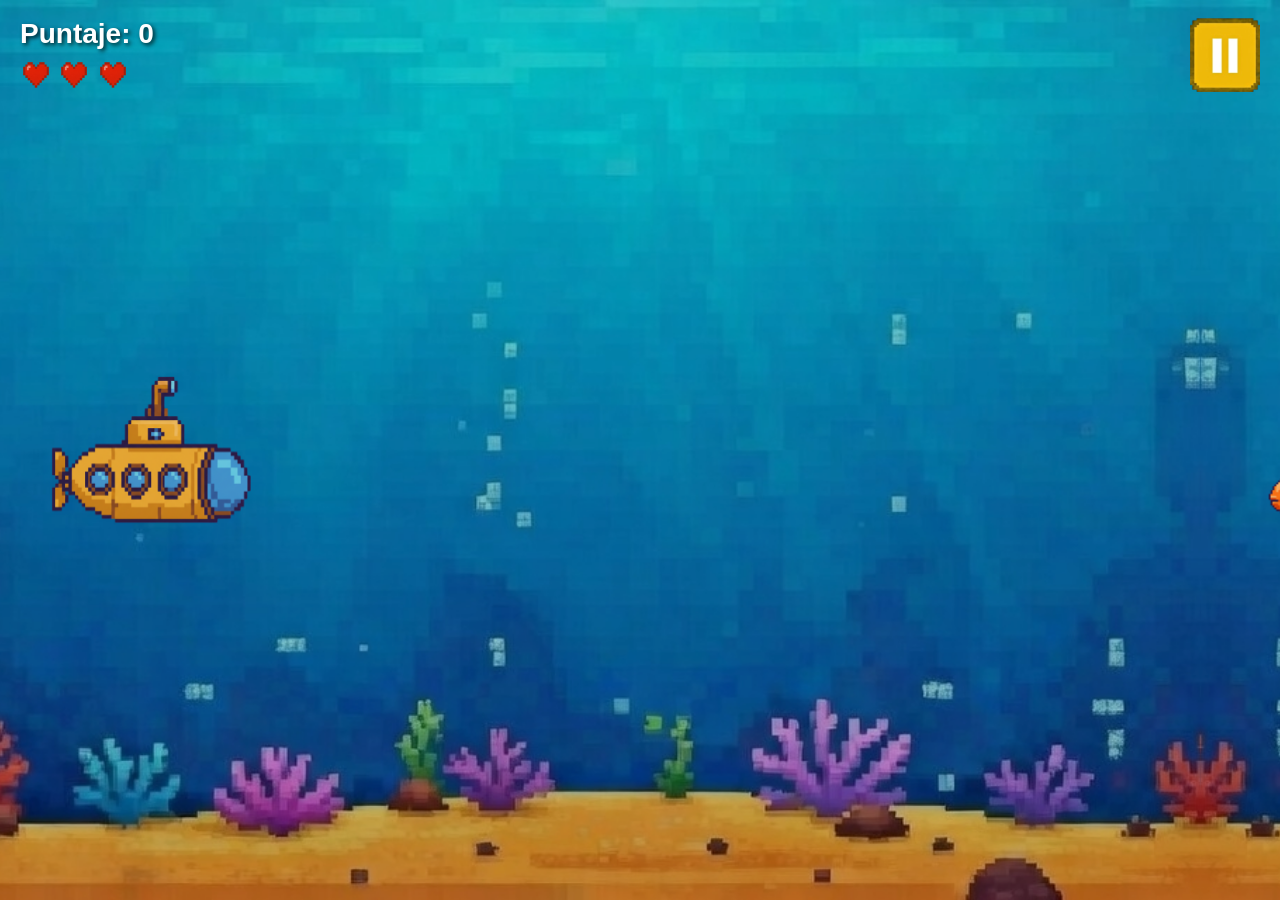
==== game.html @ e856409c "primer commit" ====
<!DOCTYPE html>
<html lang="es">
<head>
    <meta charset="UTF-8">
    <meta name="viewport" content="width=device-width, initial-scale=1.0">
    <link rel="stylesheet" href="game.css">
    <title>EcoSub - Juego Submarino</title>
</head>
<body>
    <!-- contenedor principal del juego -->
    <div id="contenedorJuego">

        <!-- secuencia del fondo-->
        <div id="escenario">
            <div id="cintaFondos">
                <img src="img/fondo1.png" class="imagenFondo" alt="fondo marino 1">
                <img src="img/fondo2.png" class="imagenFondo" alt="fondo marino 2">
                <img src="img/fondo1.png" class="imagenFondo" alt="fondo marino 1">
                <img src="img/fondo2.png" class="imagenFondo" alt="fondo marino 2">
                <img src="img/fondo1.png" class="imagenFondo" alt="fondo marino 1">
                <img src="img/fondo2.png" class="imagenFondo" alt="fondo marino 2">
                <img src="img/fondo1.png" class="imagenFondo" alt="fondo marino 1">
                <img src="img/fondo2.png" class="imagenFondo" alt="fondo marino 2">
                <img src="img/fondo1.png" class="imagenFondo" alt="fondo marino 1">
                <img src="img/fondo3.png" class="imagenFondo" alt="fondo marino 3 final">
            </div>
        </div>

        <!-- submarino jugador-->
        <img src="img/sub.png" id="submarino" alt="submarino jugador">

        <!-- ui de juego -->
        <div id="uiJuego">
            <div class="scores">
               <div id="puntaje">Puntaje: 0</div>
                <div id="vidas" class="contenedorVidas"></div> 
            </div>
            <div class="pause_reanude">
                <img src="img/pause.png" id="pauseBtn" onclick="pausarJuego()">
                <img src="img/reanude.png" id="resumeBtn" onclick="reanudarJuego()" style="display:none">
            </div>
            
        </div>

    </div>

    <!-- pantalla de pausa -->
    <div id="pantallaPausa" class="pantallaPausa">
        <img class="ventanaPausa" src="img/pantalla_pause.png" alt="ventana de pausa">
        <div id="puntajeFinal" class="puntajeFinal">Has pausado el juego</div>
        <div class="pausaBtnCont">
            <img src="img/reanude.png" onclick="reanudarJuego();" alt="Reanudar">
            <img src="img/redo.png" onclick="redo();" alt="Reintentar">
            <img src="img/menu.png" onclick="menu();" alt="Menú"> 
        </div>
    </div>

    <!-- pantalla de puntuación post-juego -->
    <div id="pantallaFin" class="pantallaFin">
        <img class="ventanaPuntaje" src="img/gameover.png" alt="ventana de puntaje">
        <div id="puntajeFinal" class="puntajeFinal"></div>
        <div id="estadisticasAmbientales"></div>
        <div class="finBtnCont">
            <img id="finBtn" src="img/redo.png" onclick="redo();" alt="">
            <img id="finBtn" src="img/menu.png" onclick="menu();" alt=""> 
        </div>
       
    </div>

    <!-- contenedor para video final -->
    <div id="contenedorVideoFinal" style="display: none;"></div>

    <script src="game.js"></script>
</body>
</html>
---- game.css ----
* {
    box-sizing: border-box;
}

html, body {
    margin: 0;
    padding: 0;
    width: 100%;
    height: 100vh;
    font-family: Arial, Helvetica, sans-serif;
    overflow: hidden;
}

/* CONTENEDOR PRINCIPAL */

#contenedorJuego {
    position: relative;
    width: 100%;
    height: 100%;
    overflow: hidden;
    z-index: 1;
}

#escenario {
    position: absolute;
    top: 0;
    left: 0;
    width: 100%;
    height: 100%;
    overflow: hidden;
    z-index: 1;
}

#cintaFondos {
    display: flex;
    position: absolute;
    height: 100%;
    width: 1000%;
}

.imagenFondo {
    flex: 0 0 100vw;
    width: 100vw;
    height: 100%;
    object-fit: cover;
    object-position: center;
    filter: brightness(0.8);
}

/* SUBMARINO Y OBJETOS */

#submarino {
    position: relative;
    left: 4%;
    transform: translateY(-50%);
    width: 12vw;
    height: 80%;
    max-height: 150px;
    max-width: 260px;
    min-width: 200px;
    aspect-ratio: 1;
    transition: top 0.2s ease-out;
    z-index: 5;  
}

.pez {
    position: absolute;
    width: 8vw;
    height: auto;
    max-width: 120px;
    min-width: 100px;
    aspect-ratio: auto;
    z-index: 4;
}

/* UI DEL JUEGO */

#uiJuego {
    position: fixed;
    width: 100%;
    top: 2vh;
    z-index: 25;
    font-weight: bold;
    color: #ffffff;
    display: flex;
    text-shadow: 2px 2px 4px rgba(0, 0, 0, 0.8);
    justify-content: space-between;
}

.scores {
    margin-left: 20px;
}

#puntaje {
    font-size: clamp(14px, 2.2vw, 28px);
    margin-bottom: 1vh;
}

#resumeBtn, #pauseBtn {
    width: 70px;
    height: auto;
    margin-right: 20px;
}

.contenedorVidas {
    display: flex;
    gap: 0.5vw;
    align-items: center;
}

.contenedorVidas img {
    height: clamp(16px, 2.5vw, 32px);
    width: auto;
}

/* PANTALLA FINAL */

.pantallaFin {
    position: fixed;
    top: 0;
    left: 0;
    width: 100%;
    height: 100%;
    background: rgba(0, 0, 0, 0.75);
    display: none;
    align-items: center;
    justify-content: center;
    flex-direction: column;
    z-index: 40;
    opacity: 0;
    transition: opacity 1s ease-in;
}

.pantallaFin.mostrar {
    opacity: 1;
}

.ventanaPuntaje {
    position: absolute;
    bottom: 0;
    left: 50%;
    transform: translateX(-50%);
    width: 90vw;           
    height: auto;
    max-width: 90%;      
    min-width: 250px;
    object-fit: contain;
}

.puntajeFinal {
    position: absolute;
    color: #ffffff;
    font-size: clamp(54px, 4vw, 48px);
    font-weight: bold;
    text-shadow: 2px 2px 8px rgba(0, 0, 0, 0.9);
    top: 34%;
    z-index: 41;
}

#estadisticasAmbientales {
    position: absolute;
    color: #ffffff;
    font-size: clamp(16px, 2vw, 24px);
    font-weight: bold;
    text-shadow: 2px 2px 4px rgba(0, 0, 0, 0.8);
    top: 39%;
    left: 50%;
    transform: translateX(-50%);
    text-align: left;
    z-index: 41;
}

.finBtnCont {
    margin-top: 250px;
    width: 40%;
    display: flex;
    justify-content: space-around;
}

img#finBtn {
    z-index: 2;
    height: auto;
    width: 140px;
    cursor: pointer;
}

/* PANTALLA DE PAUSA */

.pantallaPausa {
    position: fixed;
    top: 0;
    left: 0;
    width: 100%;
    height: 100%;
    background: rgba(0, 0, 0, 0.75);
    display: none;
    align-items: center;
    justify-content: center;
    flex-direction: column;
    z-index: 40;
    opacity: 0;
    transition: opacity 1s ease-in;
}

.pantallaPausa.mostrar {
    opacity: 1;
}

.ventanaPausa {
    position: absolute;
    bottom: 0;
    left: 50%;
    transform: translateX(-50%);
    width: 90vw;           
    height: auto;
    max-width: 90%;      
    min-width: 250px;
    object-fit: contain;
}

.pausaBtnCont {
    margin-top: 140px;
    width: 50%;
    display: flex;
    justify-content: space-around;
    z-index: 41;
}

.pausaBtnCont img {
    height: auto;
    width: 140px;
    cursor: pointer;
    transition: transform 0.1s ease;
}

.pausaBtnCont img:hover {
    transform: scale(1.1);
}

/* RESPONSIVE */

@media (max-width: 1024px) {
    #submarino {
        width: 14vw;
    }
    .pez {
        width: 10vw;
    }
}

@media (max-width: 768px) {
    #submarino {
        width: 16vw;
        left: 3%;
    }
    .pez {
        width: 12vw;
    }
    #uiJuego {
        top: 1.5vh;
        left: 1.5vw;
    }
    .ventanaPuntaje {
        width: 85vw;
    }
}
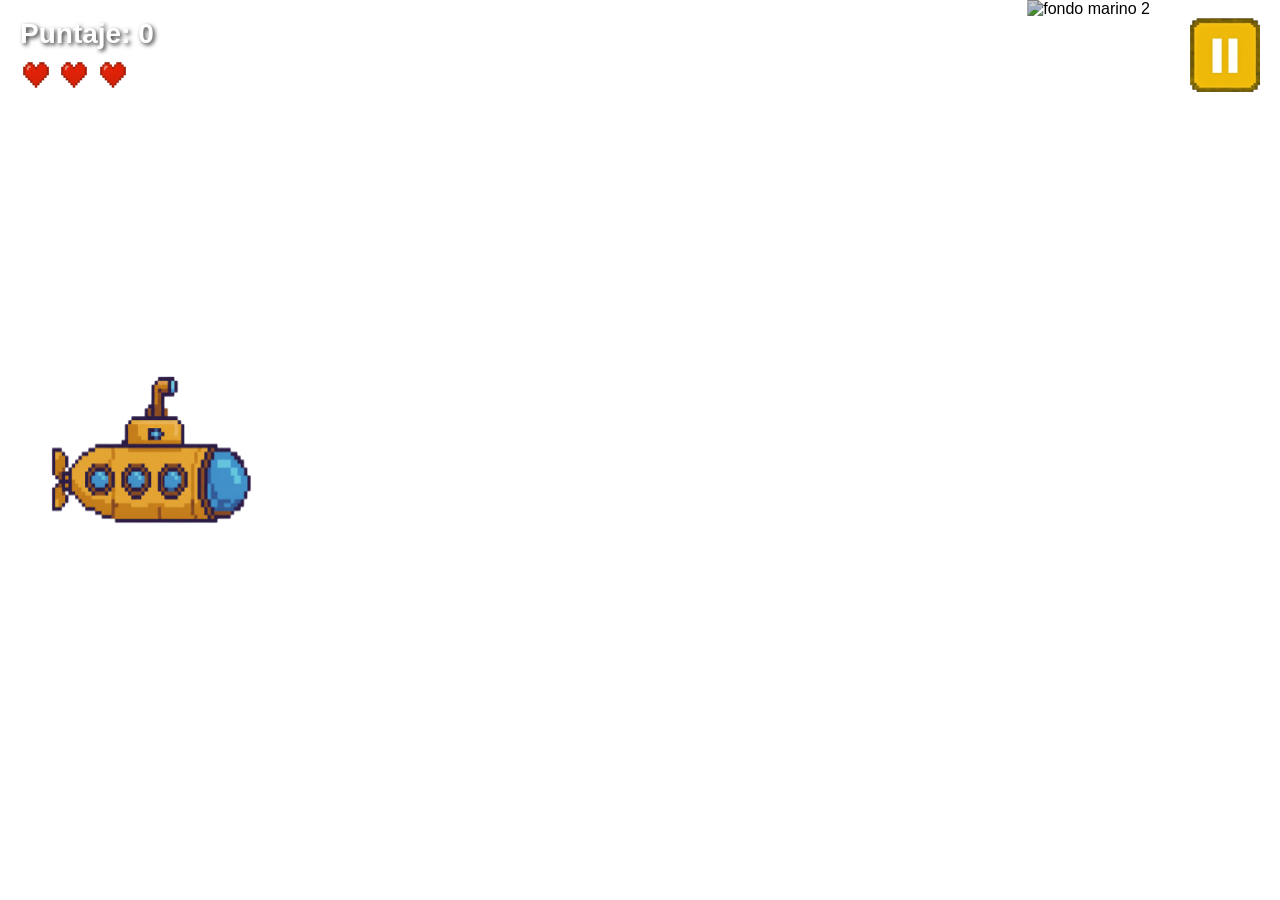
==== commit 47ff4beb: "UPDATE: Fondos optimizados" ====
--- a/game.html
+++ b/game.html
@@ -13,21 +13,21 @@
         <!-- secuencia del fondo-->
         <div id="escenario">
             <div id="cintaFondos">
-                <img src="img/fondo1.png" class="imagenFondo" alt="fondo marino 1">
-                <img src="img/fondo2.png" class="imagenFondo" alt="fondo marino 2">
-                <img src="img/fondo1.png" class="imagenFondo" alt="fondo marino 1">
-                <img src="img/fondo2.png" class="imagenFondo" alt="fondo marino 2">
-                <img src="img/fondo1.png" class="imagenFondo" alt="fondo marino 1">
-                <img src="img/fondo2.png" class="imagenFondo" alt="fondo marino 2">
-                <img src="img/fondo1.png" class="imagenFondo" alt="fondo marino 1">
-                <img src="img/fondo2.png" class="imagenFondo" alt="fondo marino 2">
-                <img src="img/fondo1.png" class="imagenFondo" alt="fondo marino 1">
-                <img src="img/fondo3.png" class="imagenFondo" alt="fondo marino 3 final">
+                <img src="img/fondo1.webp" class="imagenFondo" alt="fondo marino 1" loading="eager">
+                <img src="img/fondo2.webp" class="imagenFondo" alt="fondo marino 2" loading="lazy">
+                <img src="img/fondo1.webp" class="imagenFondo" alt="fondo marino 1" loading="lazy">
+                <img src="img/fondo2.webp" class="imagenFondo" alt="fondo marino 2" loading="lazy">
+                <img src="img/fondo1.webp" class="imagenFondo" alt="fondo marino 1" loading="lazy">
+                <img src="img/fondo2.webp" class="imagenFondo" alt="fondo marino 2" loading="lazy">
+                <img src="img/fondo1.webp" class="imagenFondo" alt="fondo marino 1" loading="lazy">
+                <img src="img/fondo2.webp" class="imagenFondo" alt="fondo marino 2" loading="lazy">
+                <img src="img/fondo1.webp" class="imagenFondo" alt="fondo marino 1" loading="lazy">
+                <img src="img/fondo3.webp" class="imagenFondo" alt="fondo marino 3 final" loading="lazy">
             </div>
         </div>
 
         <!-- submarino jugador-->
-        <img src="img/sub.png" id="submarino" alt="submarino jugador">
+        <img src="img/sub.png" id="submarino" alt="submarino jugador" loading="eager">
 
         <!-- ui de juego -->
         <div id="uiJuego">
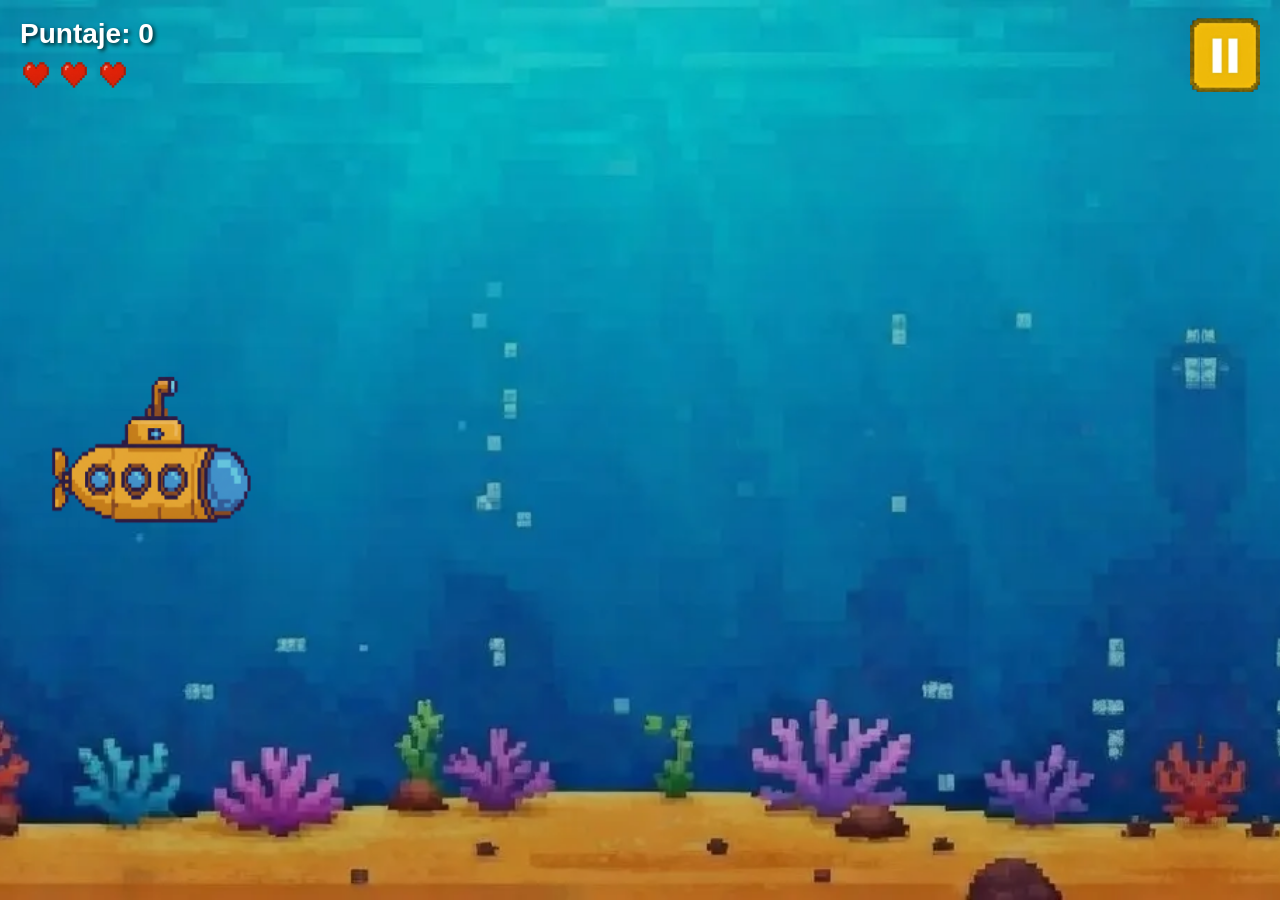
==== commit 669f86a4: "UPDATE: Preguntas responsives" ====
--- a/game.html
+++ b/game.html
@@ -4,7 +4,8 @@
     <meta charset="UTF-8">
     <meta name="viewport" content="width=device-width, initial-scale=1.0">
     <link rel="stylesheet" href="game.css">
-    <title>EcoSub - Juego Submarino</title>
+    <link rel="icon" type="image/x-icon" href="img/fish/cangrejo.png">
+    <title>EcoSub - Recolecta y salva el mar !!</title>
 </head>
 <body>
     <!-- contenedor principal del juego -->
--- a/game.css
+++ b/game.css
@@ -172,17 +172,27 @@
 }
 
 .finBtnCont {
-    margin-top: 250px;
-    width: 40%;
-    display: flex;
-    justify-content: space-around;
+    position: absolute;
+    top: 66%;
+    left: 50%;
+    transform: translate(-50%, -50%);
+    width: 90%;
+    max-width: 500px;
+    display: flex;
+    justify-content: center;
+    gap: clamp(20px, 4vw, 50px);
+    z-index: 41;
 }
 
 img#finBtn {
-    z-index: 2;
-    height: auto;
-    width: 140px;
+    height: auto;
+    width: clamp(80px, 12vw, 140px);
     cursor: pointer;
+    transition: transform 0.2s ease;
+}
+
+img#finBtn:hover {
+    transform: scale(1.1);
 }
 
 /* PANTALLA DE PAUSA */
@@ -220,18 +230,23 @@
 }
 
 .pausaBtnCont {
-    margin-top: 140px;
-    width: 50%;
-    display: flex;
-    justify-content: space-around;
+    position: absolute;
+    top: 66%;
+    left: 50%;
+    transform: translate(-50%, -50%);
+    width: 90%;
+    max-width: 500px;
+    display: flex;
+    justify-content: center;
+    gap: clamp(20px, 4vw, 50px);
     z-index: 41;
 }
 
 .pausaBtnCont img {
     height: auto;
-    width: 140px;
+    width: clamp(80px, 12vw, 140px);
     cursor: pointer;
-    transition: transform 0.1s ease;
+    transition: transform 0.2s ease;
 }
 
 .pausaBtnCont img:hover {
